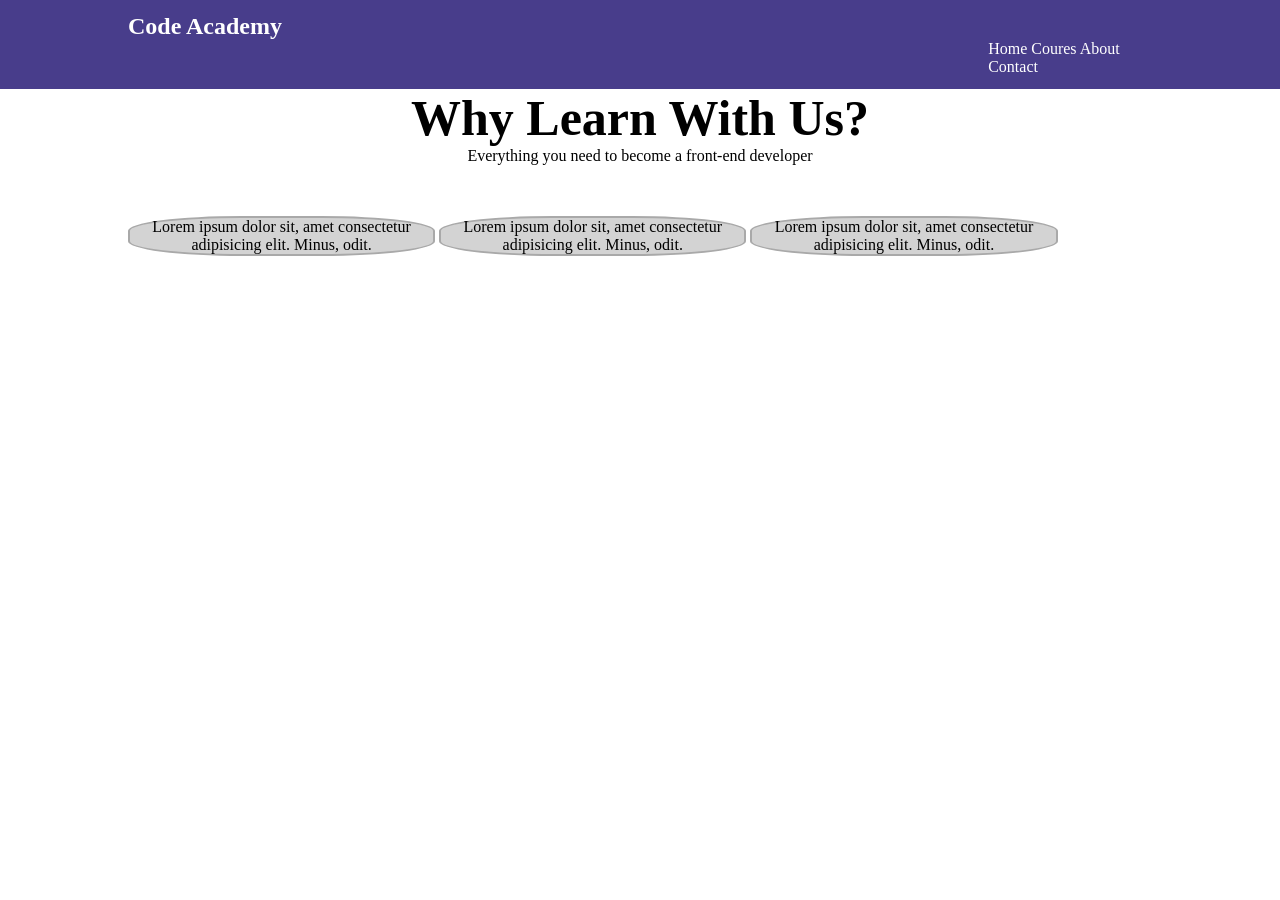
==== Code Academy/index.html @ da4bdf6e "task 1" ====
<!DOCTYPE html>
<html lang="en">
<head>
    <meta charset="UTF-8">
    <meta name="viewport" content="width=device-width, initial-scale=1.0">
    <title>Document</title>
    <link rel="stylesheet" href="css/style.css">
</head>
<body>
    <nav class="bg-nav">
        <div class="container text-white">
            <i class=></i>
            <h2>Code Academy</h2>
            <ul class="ul">
                <il >Home
                    <a href=""></a>
                </il>
                <il>Coures
                    <a href=""></a>
                </il>               
                <il >About
                    <a href=""></a>
                </il>
                <il >Contact
                    <a href=""></a>
                </il>               
            </ul>
        </div>
    </nav>
    <section>
        <div class="container">
            <h2 class="title">Why Learn With Us?</h2>
            <p class="p">Everything you need to become a front-end developer</p>
            <div class="card bg-div">
                <i class=""></i>
                <p class="p">Lorem ipsum dolor sit, amet consectetur adipisicing elit. Minus, odit.</p>
            </div>
            <div class="card bg-div ">
                <i class=""></i>
                <p class="p">Lorem ipsum dolor sit, amet consectetur adipisicing elit. Minus, odit.</p>
            </div>
            <div class="card bg-div">
                <i class=""></i>
                <p class="p">Lorem ipsum dolor sit, amet consectetur adipisicing elit. Minus, odit.</p>
            </div>
        </div>
    </section>
</body>
</html>
---- Code Academy/css/style.css ----
/*reset*/
*{
    margin: 0;
    padding: 0;
    box-sizing: border-box;
}
ul{
    list-style: none;
}
a{
    text-decoration: none;
    color: inherit;
}
/*global classes*/
.bg-nav{
    background-color: darkslateblue;
}


.container{
    margin: auto;
    width: 80%;   
}
.text-white{
    color:white;
}
.p{
    text-align: center;
}
.bg-div{
    background-color: lightgray;
}
.card{
    width: 30%;
    vertical-align: top;
    display: inline-block;
    border: 2px solid;
    border-color: darkgray;
    border-radius: 37%;
    
    margin-top: 5%;
}
.icon{
    margin: auto;
    border-radius: 50%;
    border-color: blue;
}
/*costemzed classes*/
nav{
    padding: 1% 0%;
}

nav ul {
    margin-left: 84%;
}
nav li , nav h2 , nav ul{
    display: inline-block;
}
.title{
    text-align: center;
    font-size: 50px;
}
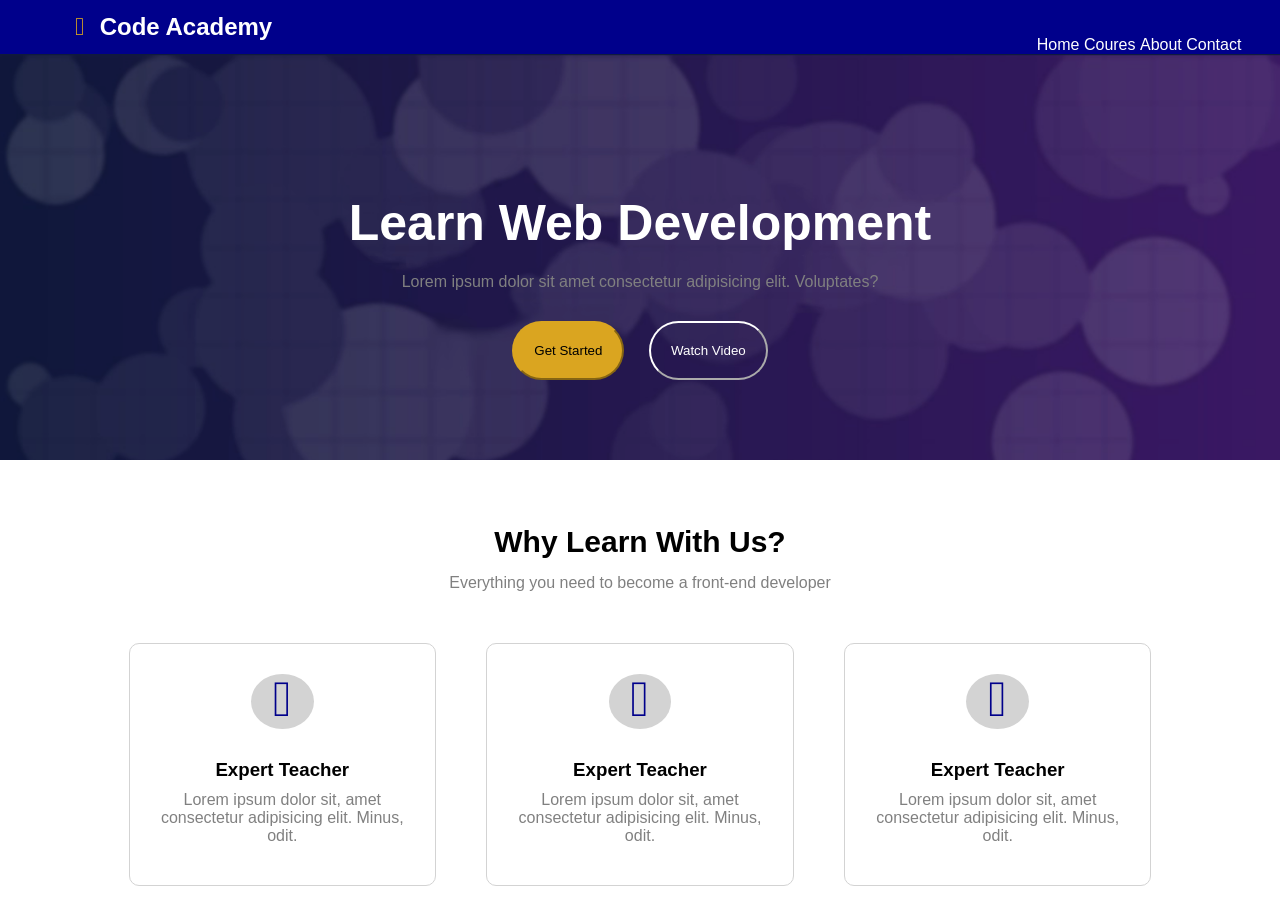
==== commit 7599bef7: "Code Academy" ====
--- a/Code Academy/index.html
+++ b/Code Academy/index.html
@@ -5,43 +5,65 @@
     <meta name="viewport" content="width=device-width, initial-scale=1.0">
     <title>Document</title>
     <link rel="stylesheet" href="css/style.css">
+    <link rel="stylesheet" href="css/all.min.css">
 </head>
 <body>
     <nav class="bg-nav">
-        <div class="container text-white">
-            <i class=></i>
+        <div class="title-container text-white">
+            <i class="fa-solid fa-code main-icon"></i>
             <h2>Code Academy</h2>
             <ul class="ul">
-                <il >Home
-                    <a href=""></a>
-                </il>
-                <il>Coures
-                    <a href=""></a>
-                </il>               
-                <il >About
-                    <a href=""></a>
-                </il>
-                <il >Contact
-                    <a href=""></a>
-                </il>               
+                <li >
+                    <a href="#">Home</a>
+                </li>
+                <li>
+                    <a href="#">Coures</a>
+                </li>               
+                <li >
+                    <a href="#">About</a>
+                </li>
+                <li >
+                    <a href="#">Contact</a>
+                </li>               
             </ul>
         </div>
     </nav>
+    <section id="img-bg">
+        <div class="overlay">
+            <div class="container">
+                <h2 class="text-white padding-top-bottom font-size">Learn Web Development</h2>
+                <p class="text-gray">Lorem ipsum dolor sit amet consectetur adipisicing elit. Voluptates?</p>
+                <div class="button">
+                    <button class="button1">Get Started</button>
+                    <button class="button2">Watch Video</button>
+                </div>
+            </div>
+        </div>
+    </section>
     <section>
         <div class="container">
             <h2 class="title">Why Learn With Us?</h2>
-            <p class="p">Everything you need to become a front-end developer</p>
-            <div class="card bg-div">
-                <i class=""></i>
-                <p class="p">Lorem ipsum dolor sit, amet consectetur adipisicing elit. Minus, odit.</p>
+            <p class="text-center text-gray">Everything you need to become a front-end developer</p>
+            <div class="card text-center">
+                <div class="container">
+                    <i class="fa-solid fa-lightbulb icon"></i>
+                    <h3>Expert Teacher</h6>
+                    <p class="text-gray margin-top-bottom">Lorem ipsum dolor sit, amet consectetur adipisicing elit. Minus, odit.</p>
+                </div>
             </div>
-            <div class="card bg-div ">
-                <i class=""></i>
-                <p class="p">Lorem ipsum dolor sit, amet consectetur adipisicing elit. Minus, odit.</p>
+            <div class="card text-center margin-right-left">
+                <div class="container">
+                    <i class="fa-solid fa-lightbulb icon"></i>
+                    <h3>Expert Teacher</h6>
+                    <p class="text-gray margin-top-bottom">Lorem ipsum dolor sit, amet consectetur adipisicing elit. Minus, odit.</p>
+                </div>
             </div>
-            <div class="card bg-div">
-                <i class=""></i>
-                <p class="p">Lorem ipsum dolor sit, amet consectetur adipisicing elit. Minus, odit.</p>
+            <div class="card text-center">
+                <div class="container">
+                    <i class="fa-solid fa-lightbulb icon"></i>
+                    <h3>Expert Teacher</h6>
+                    <p class="text-gray margin-top-bottom">Lorem ipsum dolor sit, amet consectetur adipisicing elit. Minus, odit.</p>
+                </div>
             </div>
         </div>
     </section>
--- a/Code Academy/css/style.css
+++ b/Code Academy/css/style.css
@@ -2,7 +2,9 @@
 *{
     margin: 0;
     padding: 0;
+    font-family: sans-serif;
     box-sizing: border-box;
+    
 }
 ul{
     list-style: none;
@@ -13,50 +15,111 @@
 }
 /*global classes*/
 .bg-nav{
-    background-color: darkslateblue;
+    background-color: darkblue;
+    position: sticky;
+    top:0;
+    z-index: 999999;
 }
-
-
+.text-gray{
+    color: gray;
+}
+.main-icon{
+    color: goldenrod;
+    font-size: 25px;
+}
+.title-container{
+    
+    margin: auto;
+    width: 90%;   
+}
 .container{
     margin: auto;
-    width: 80%;   
+    width: 80%;  
+    text-align: center;
+}
+.overlay{
+    background-color: rgba(0, 0, 0, 0.163);
 }
 .text-white{
     color:white;
 }
-.p{
+.text-center{
     text-align: center;
 }
-.bg-div{
-    background-color: lightgray;
-}
+
 .card{
-    width: 30%;
+    width: 30%;   
     vertical-align: top;
     display: inline-block;
-    border: 2px solid;
-    border-color: darkgray;
-    border-radius: 37%;
-    
+    border: 1px solid;
+    border-color: lightgray;
+    border-radius: 10px;
     margin-top: 5%;
 }
 .icon{
-    margin: auto;
+    height: 55px;
     border-radius: 50%;
-    border-color: blue;
+    background-color: lightgrey;
+    font-size: 50px;
+    color: darkblue;
+    margin: 30px 0px;
 }
 /*costemzed classes*/
+#img-bg{
+    background-image:url(../image/background_clean.png) ;
+    background-color: black;
+    background-size: 100%;
+}
 nav{
     padding: 1% 0%;
 }
 
 nav ul {
     margin-left: 84%;
+    position: fixed;
+    left: -3%;
+    top: 4%;
 }
 nav li , nav h2 , nav ul{
     display: inline-block;
 }
 .title{
     text-align: center;
+    font-size: 30px;
+    margin-top: 65px;
+    margin-bottom: 15px;
+}
+.margin-right-left{
+    margin-right: 4.5%;
+    margin-left: 4.5%;
+}
+.margin-top-bottom{
+    margin-top: 10px;
+    margin-bottom: 40px;
+}
+.button{
+    margin-top: 30px;
+    padding-bottom: 80px;
+}
+.button1{
+    background-color: goldenrod;
+    border-color: goldenrod;
+    color: black;
+    padding: 20px;
+    margin-right: 20px;
+    border-radius: 30px;   
+}
+.button2{
+    background-color: transparent;
+    border-color: white;
+    color: white;
+    padding: 20px;
+    border-radius: 30px;
+}
+.padding-top-bottom{
+    padding-top: 140px;
+    padding-bottom: 21px;
+}
+.font-size{
     font-size: 50px;
-}+}
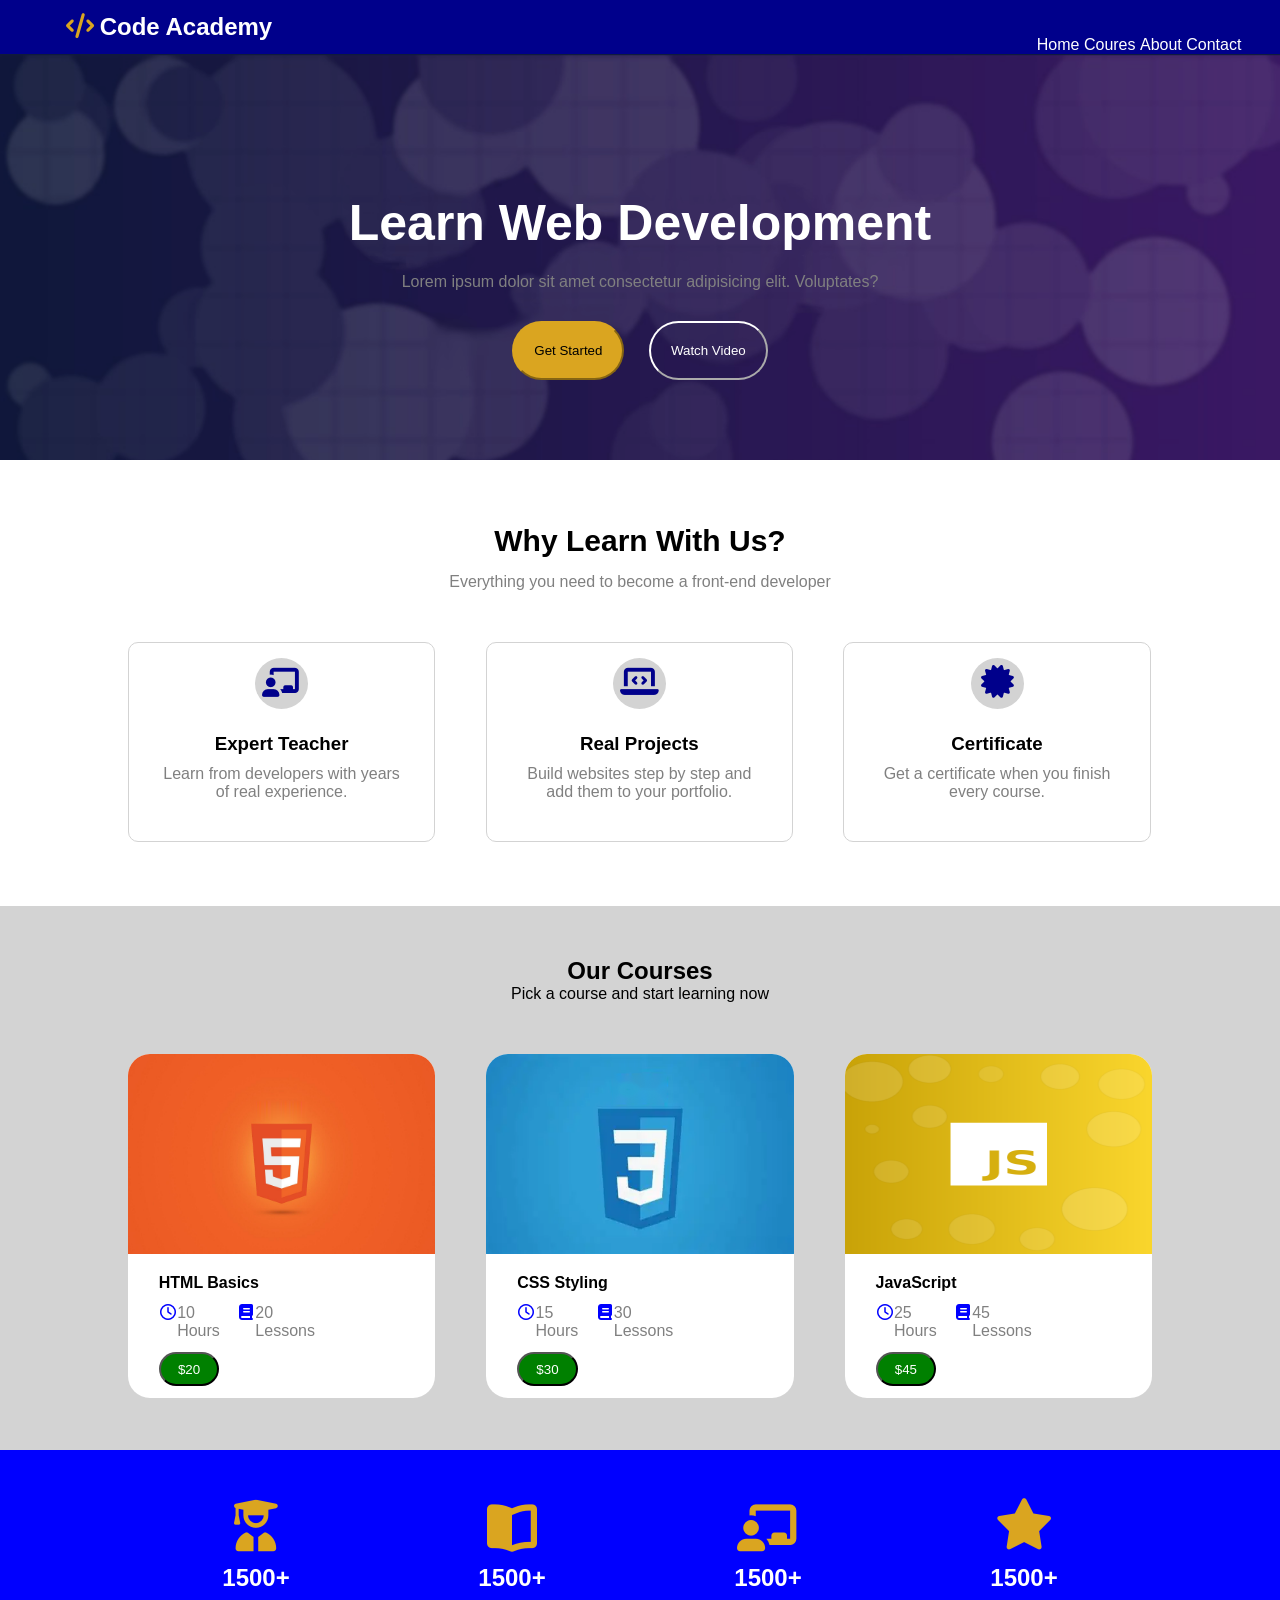
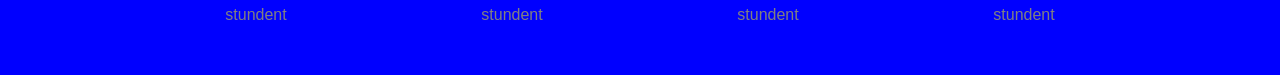
==== commit 9337158c: "Flip Card" ====
--- a/Code Academy/index.html
+++ b/Code Academy/index.html
@@ -30,7 +30,7 @@
     </nav>
     <section id="img-bg">
         <div class="overlay">
-            <div class="container">
+            <div class="container text-center">
                 <h2 class="text-white padding-top-bottom font-size">Learn Web Development</h2>
                 <p class="text-gray">Lorem ipsum dolor sit amet consectetur adipisicing elit. Voluptates?</p>
                 <div class="button">
@@ -44,28 +44,119 @@
         <div class="container">
             <h2 class="title">Why Learn With Us?</h2>
             <p class="text-center text-gray">Everything you need to become a front-end developer</p>
-            <div class="card text-center">
-                <div class="container">
-                    <i class="fa-solid fa-lightbulb icon"></i>
-                    <h3>Expert Teacher</h6>
-                    <p class="text-gray margin-top-bottom">Lorem ipsum dolor sit, amet consectetur adipisicing elit. Minus, odit.</p>
+            <div>
+                <div class="card text-center">
+                    <div class="container">
+                        <div class="icon">
+                            <i class="fa-solid fa-chalkboard-user "></i>
+                        </div>
+                        <h3>Expert Teacher</h6>
+                        <p class="text-gray margin-top-bottom">Learn from developers with years of real experience.</p>
+                    </div>
                 </div>
-            </div>
-            <div class="card text-center margin-right-left">
-                <div class="container">
-                    <i class="fa-solid fa-lightbulb icon"></i>
-                    <h3>Expert Teacher</h6>
-                    <p class="text-gray margin-top-bottom">Lorem ipsum dolor sit, amet consectetur adipisicing elit. Minus, odit.</p>
+                <div class="card text-center margin-right-left">
+                    <div class="container">
+                        <div class="icon">
+                            <i class="fa-solid fa-laptop-code "></i>
+                        </div>
+                        <h3>Real Projects</h6>
+                        <p class="text-gray margin-top-bottom">Build websites step by step and add them to your portfolio.</p>
+                    </div>
                 </div>
-            </div>
-            <div class="card text-center">
-                <div class="container">
-                    <i class="fa-solid fa-lightbulb icon"></i>
-                    <h3>Expert Teacher</h6>
-                    <p class="text-gray margin-top-bottom">Lorem ipsum dolor sit, amet consectetur adipisicing elit. Minus, odit.</p>
+                <div class="card text-center">
+                    <div class="container">
+                        <div class="icon">
+                            <i class="fa-solid fa-certificate "></i>
+                        </div>
+                        <h3>Certificate</h6>
+                        <p class="text-gray margin-top-bottom">Get a certificate when you finish every course.</p>
+                    </div>
                 </div>
             </div>
         </div>
     </section>
+    <section class="bg-color-grey">
+        <div class="container text-center">
+            <h2 style="padding-top: 5%;">Our Courses</h2>
+            <p>Pick a course and start learning now</p>
+            <div class="d-flex justify-content-between collected-cards">
+                <div class="new-card">
+                    <img src="image/html5-no-text.png"  alt="" class="w-100">
+                    <div class="container">
+                        <b>HTML Basics</b>
+                        <div class="d-flex justify-content-between w-70" style="margin: 5% 0%;">
+                            <div class="d-flex justify-content-between">
+                                <i class="fa-regular fa-clock text-blue"></i>
+                                <p class="text-gray">10 Hours</p>
+                            </div>
+                            <div class="d-flex justify-content-between">
+                                <i class="fa-solid fa-book text-blue"></i>
+                                <p class="text-gray">20 Lessons</p>
+                            </div>
+                        </div>
+                        <button class="button-card">$20</button>
+                    </div>
+                </div>
+                <div class="new-card">
+                    <img src="image/css3-no-text.png"  alt="" class="w-100">
+                    <div class="container">
+                        <b>CSS Styling</b>
+                        <div class="d-flex justify-content-between w-70" style="margin: 5% 0%;">
+                            <div class="d-flex justify-content-between">
+                                <i class="fa-regular fa-clock text-blue"></i>
+                                <p class="text-gray">15 Hours</p>
+                            </div>
+                            <div class="d-flex justify-content-between">
+                                <i class="fa-solid fa-book text-blue"></i>
+                                <p class="text-gray">30 Lessons</p>
+                            </div>
+                        </div>
+                        <button class="button-card">$30</button>
+                    </div>
+                </div>
+                <div class="new-card">
+                    <img src="image/js-cover-square.png"  alt="" class="w-100">
+                    <div class="container">
+                        <b>JavaScript</b>
+                        <div class="d-flex justify-content-between w-70" style="margin: 5% 0%;">
+                            <div class="d-flex justify-content-between">
+                                <i class="fa-regular fa-clock text-blue"></i>
+                                <p class="text-gray">25 Hours</p>
+                            </div>
+                            <div class="d-flex justify-content-between">
+                                <i class="fa-solid fa-book text-blue"></i>
+                                <p class="text-gray">45 Lessons</p>
+                            </div>
+                        </div>
+                        <button class="button-card">$45</button>
+                    </div>
+                </div>
+            </div>
+        </div>
+    </section>
+    <section class="bg-color-blue">
+        <div class="container d-flex justify-content-between" style="margin-top: 0;">
+            <div class="information">
+                <i class="fa-solid fa-user-graduate text-gold font-size"></i>
+                <h2 class="text-white information-margin">1500+</h2>
+                <p class="text-gray">stundent</p>
+            </div>
+            <div class="information">
+                <i  class="fa-solid fa-book-open text-gold font-size"></i>
+                <h2 class="text-white information-margin">1500+</h2>
+                <p class="text-gray">stundent</p>
+            </div>
+            <div class="information">
+                <i class="fa-solid fa-chalkboard-user text-gold font-size"></i>
+                <h2 class="text-white information-margin">1500+</h2>
+                <p class="text-gray">stundent</p>
+            </div>
+            <div class="information">
+                <i class="fa-solid fa-star text-gold font-size"></i>
+                <h2 class="text-white information-margin">1500+</h2>
+                <p class="text-gray">stundent</p>
+            </div>
+        </div>
+    </section>
 </body>
-</html>+</html>
--- a/Code Academy/css/style.css
+++ b/Code Academy/css/style.css
@@ -27,18 +27,25 @@
     color: goldenrod;
     font-size: 25px;
 }
-.title-container{
-    
+.title-container{   
     margin: auto;
     width: 90%;   
 }
 .container{
     margin: auto;
     width: 80%;  
-    text-align: center;
+    margin-top: 5%;
+}
+.main-container{
+    width: 80%;
+    margin: auto;
+
 }
 .overlay{
     background-color: rgba(0, 0, 0, 0.163);
+}
+.text-blue{
+    color: blue;
 }
 .text-white{
     color:white;
@@ -57,18 +64,21 @@
     margin-top: 5%;
 }
 .icon{
-    height: 55px;
+    width: 53px;
     border-radius: 50%;
     background-color: lightgrey;
-    font-size: 50px;
+    font-size: 31px;
     color: darkblue;
-    margin: 30px 0px;
+    padding: 3% 0%;
+    margin: auto;
+    margin-bottom: 10%;
 }
 /*costemzed classes*/
 #img-bg{
     background-image:url(../image/background_clean.png) ;
     background-color: black;
     background-size: 100%;
+    margin-top: -5%;
 }
 nav{
     padding: 1% 0%;
@@ -86,7 +96,6 @@
 .title{
     text-align: center;
     font-size: 30px;
-    margin-top: 65px;
     margin-bottom: 15px;
 }
 .margin-right-left{
@@ -123,3 +132,55 @@
 .font-size{
     font-size: 50px;
 }
+.d-flex{
+    display: flex;
+}
+.justify-content-between{
+    justify-content: space-between;
+}
+.bg-color-grey{
+    background-color: lightgrey;
+}
+.new-card{
+    width: 30%;
+    background-color: white;
+    border-radius: 22px;
+    text-align: start;
+}
+.w-100{
+    width: 100%;
+    height: 200px;
+    border-top-left-radius: 22px;
+    border-top-right-radius: 22px;
+}
+.w-70{
+    width: 70%;
+}
+.button-card{
+    color: white;
+    background-color: green;
+    padding: 3% 0%;
+    padding-left: 7%;
+    padding-right: 7%;
+    border-radius: 22px;
+    margin-bottom: 5%;
+}
+.collected-cards{
+    margin-top: 5%;
+    padding-bottom: 5%;
+    align-items: flex-end;
+}
+.bg-color-blue{
+    background-color: blue;
+    padding: 4% 0%;
+}
+.text-gold{
+    color: goldenrod;
+}
+.information{
+    margin: auto;
+    text-align: center;
+}
+.information-margin{
+    margin: 20% 0%;
+}
